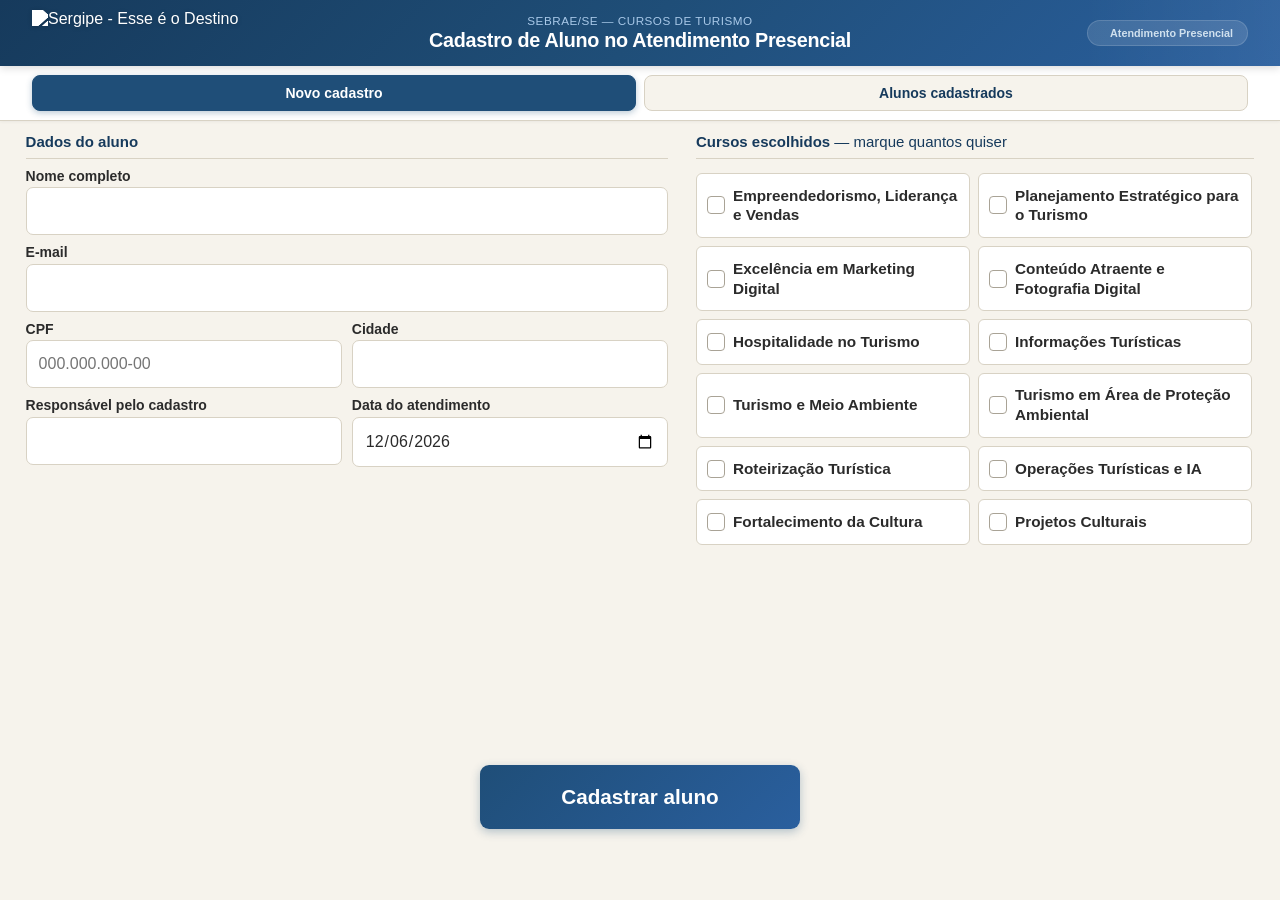
==== index.html @ f63461b6 "Move site para a raiz para publicar no GitHub Pages" ====
<!DOCTYPE html>
<html lang="pt-BR">
<head>
<meta charset="UTF-8" />
<meta name="viewport" content="width=device-width, initial-scale=1.0, maximum-scale=1.0" />
<title>Cadastro de Alunos — Cursos de Turismo Sebrae/SE</title>
<link href="https://cdn.jsdelivr.net/npm/remixicon@4.1.0/fonts/remixicon.css" rel="stylesheet" />
<link rel="stylesheet" href="css/style.css" />
</head>
<body>

<div class="app">
  <header>
    <div class="header-logo">
      <img src="https://turismo-se.com.br/pluginfile.php/1/theme_mb2nl/logo/1788176949/logoConjunto-topo.png" alt="Sergipe - Esse é o Destino" />
    </div>
    <div class="header-texto">
      <p class="rotulo">Sebrae/SE — Cursos de Turismo</p>
      <h1>Cadastro de Aluno no Atendimento Presencial</h1>
    </div>
    <div class="header-sebrae">
      <i class="ri-user-add-line"></i>
      <span>Atendimento Presencial</span>
    </div>
  </header>

  <nav class="abas">
    <button type="button" id="aba-cadastro" class="ativa">Novo cadastro</button>
    <button type="button" id="aba-lista">Alunos cadastrados</button>
  </nav>

  <main>
    <!-- ======= TELA 1: CADASTRO ======= -->
    <div class="view ativa" id="view-cadastro">
      <form id="form-cadastro" novalidate>
        <div class="conteudo-form">
          <div class="coluna">
            <fieldset class="fieldset-dados">
              <legend>Dados do aluno</legend>

              <div class="campo" id="campo-nome">
                <label for="nome">Nome completo</label>
                <input type="text" id="nome" name="nome" autocomplete="name" required />
                <p class="erro-campo">Digite o nome completo do aluno.</p>
              </div>

              <div class="campo" id="campo-email">
                <label for="email">E-mail</label>
                <input type="email" id="email" name="email" autocomplete="email" required />
                <p class="erro-campo">Digite um e-mail válido.</p>
              </div>

              <div class="linha-dupla">
                <div class="campo" id="campo-cpf">
                  <label for="cpf">CPF</label>
                  <input type="text" id="cpf" name="cpf" inputmode="numeric" placeholder="000.000.000-00" maxlength="14" required />
                  <p class="erro-campo">O CPF precisa ter 11 dígitos.</p>
                </div>

                <div class="campo" id="campo-cidade">
                  <label for="cidade">Cidade</label>
                  <input type="text" id="cidade" name="cidade" autocomplete="address-level2" required />
                  <p class="erro-campo">Informe a cidade.</p>
                </div>
              </div>

              <div class="linha-dupla">
                <div class="campo" id="campo-responsavel">
                  <label for="responsavel">Responsável pelo cadastro</label>
                  <input type="text" id="responsavel" name="responsavel" required />
                  <p class="erro-campo">Informe seu nome.</p>
                </div>
                <div class="campo">
                  <label for="data">Data do atendimento</label>
                  <input type="date" id="data" name="data" />
                </div>
              </div>
            </fieldset>
          </div>

          <div class="coluna">
            <div class="cursos-bloco">
              <fieldset style="margin-bottom: 0.6vh;">
                <legend>Cursos escolhidos <span style="font-weight:400;">— marque quantos quiser</span></legend>
              </fieldset>
              <div class="grade-cursos" id="grade-cursos"></div>
              <p id="erro-cursos">Selecione ao menos um curso.</p>
            </div>
          </div>
        </div>

        <div class="rodape-form">
          <button type="submit" class="principal" id="btn-enviar">Cadastrar aluno</button>
          <div id="status" role="status"></div>
        </div>
      </form>
    </div>

    <!-- ======= TELA 2: LISTA DE ALUNOS ======= -->
    <div class="view" id="view-lista">
      <div class="lista-topo">
        <h2 id="titulo-lista">Alunos cadastrados</h2>
        <button type="button" id="btn-atualizar-lista">Atualizar</button>
      </div>

      <div class="tabela-cabecalho">
        <span>Nome</span>
        <span>Cidade</span>
        <span>CPF</span>
        <span class="col-cursos">Cursos</span>
        <span class="col-responsavel">Responsável</span>
        <span></span>
      </div>
      <div class="lista-corpo" id="lista-corpo">
        <p class="carregando">Carregando alunos...</p>
      </div>
    </div>
  </main>
</div>

<!-- ======= MODAL: EDITAR ALUNO ======= -->
<div id="modal-editar">
  <div class="modal-caixa">
    <h2>Editar cadastro</h2>
    <form id="form-editar" novalidate>
      <input type="hidden" id="edit-id" />

      <div class="campo" id="edit-campo-nome">
        <label for="edit-nome">Nome completo</label>
        <input type="text" id="edit-nome" required />
        <p class="erro-campo">Digite o nome completo do aluno.</p>
      </div>

      <div class="campo" id="edit-campo-email">
        <label for="edit-email">E-mail</label>
        <input type="email" id="edit-email" required />
        <p class="erro-campo">Digite um e-mail válido.</p>
      </div>

      <div class="linha-dupla">
        <div class="campo" id="edit-campo-cpf">
          <label for="edit-cpf">CPF</label>
          <input type="text" id="edit-cpf" inputmode="numeric" maxlength="14" required />
          <p class="erro-campo">O CPF precisa ter 11 dígitos.</p>
        </div>
        <div class="campo" id="edit-campo-cidade">
          <label for="edit-cidade">Cidade</label>
          <input type="text" id="edit-cidade" required />
          <p class="erro-campo">Informe a cidade.</p>
        </div>
      </div>

      <fieldset>
        <legend>Cursos escolhidos</legend>
        <div class="grade-cursos" id="edit-grade-cursos" style="max-height: 26vh; overflow-y:auto;"></div>
        <p id="edit-erro-cursos" style="display:none; color:#b3261e; font-size:11px; margin-top:6px;">Selecione ao menos um curso.</p>
      </fieldset>

      <div class="linha-dupla">
        <div class="campo" id="edit-campo-responsavel">
          <label for="edit-responsavel">Responsável pelo cadastro</label>
          <input type="text" id="edit-responsavel" required />
          <p class="erro-campo">Informe o responsável.</p>
        </div>
        <div class="campo">
          <label for="edit-data">Data do atendimento</label>
          <input type="date" id="edit-data" />
        </div>
      </div>

      <div id="edit-status" style="display:none; padding:8px 10px; border-radius:6px; font-size:12px; margin-bottom:8px;"></div>

      <div class="modal-rodape">
        <button type="button" class="secundario" id="btn-cancelar-edicao">Cancelar</button>
        <button type="submit" class="principal" id="btn-salvar-edicao">Salvar alterações</button>
      </div>
    </form>
  </div>
</div>

<script src="js/app.js"></script>
</body>
</html>
---- css/style.css ----
:root {
  --azul: #1f4e78;
  --azul-escuro: #163a5c;
  --azul-claro: #e8f0f8;
  --areia: #f6f3ec;
  --verde: #2e7d4f;
  --texto: #2b2b2b;
  --texto-suave: #6b6b6b;
  --borda: #d8d2c4;
  --erro: #b3261e;
  --branco: #ffffff;
}

* { box-sizing: border-box; }

html, body {
  height: 100%;
  margin: 0;
  overflow: hidden; /* a tela nunca rola, nem na vertical nem na horizontal */
  font-family: "Segoe UI", Arial, sans-serif;
  color: var(--texto);
  background: var(--areia);
}

.app {
  height: 100dvh;
  width: 100vw;
  display: flex;
  flex-direction: column;
  overflow: hidden;
}

/* ---------- cabeçalho + abas ---------- */
header {
  flex: 0 0 auto;
  background: linear-gradient(135deg, var(--azul-escuro) 0%, var(--azul) 50%, #2a5f9e 100%);
  color: var(--branco);
  padding: 1.5vh 2.5vw;
  display: flex;
  align-items: center;
  justify-content: center;
  gap: 16px;
  flex-wrap: wrap;
  box-shadow: 0 2px 8px rgba(0, 0, 0, 0.15);
  position: relative;
  overflow: hidden;
}

header::after {
  content: '';
  position: absolute;
  top: 0;
  right: 0;
  width: 200px;
  height: 100%;
  background: linear-gradient(90deg, transparent, rgba(255,255,255,0.05));
  pointer-events: none;
}

.header-logo {
  display: flex;
  align-items: center;
  gap: 12px;
  flex: 0 0 auto;
  position: absolute;
  left: 2.5vw;
}

.header-logo img {
  height: clamp(40px, 5vh, 56px);
  width: auto;
  filter: brightness(0) invert(1) drop-shadow(0 1px 2px rgba(0,0,0,0.2));
}

.header-texto {
  display: flex;
  flex-direction: column;
  gap: 2px;
  text-align: center;
}

header h1 {
  margin: 0;
  font-size: clamp(14px, 2.2vh, 20px);
  font-weight: 700;
  line-height: 1.2;
  letter-spacing: -0.3px;
}

header .rotulo {
  font-size: clamp(10px, 1.3vh, 12px);
  color: #a8c8e8;
  margin: 0;
  font-weight: 500;
  letter-spacing: 0.5px;
  text-transform: uppercase;
}

.header-sebrae {
  display: flex;
  align-items: center;
  gap: 8px;
  padding: 6px 14px;
  background: rgba(255, 255, 255, 0.12);
  border-radius: 20px;
  font-size: clamp(10px, 1.2vh, 12px);
  font-weight: 600;
  color: #cfe0ee;
  border: 1px solid rgba(255, 255, 255, 0.15);
  position: absolute;
  right: 2.5vw;
}

.header-sebrae i {
  font-size: clamp(12px, 1.4vh, 14px);
}

nav.abas {
  flex: 0 0 auto;
  display: flex;
  gap: 8px;
  padding: 1vh 2.5vw;
  background: var(--branco);
  border-bottom: 1px solid var(--borda);
  box-shadow: 0 1px 3px rgba(0,0,0,0.05);
}

nav.abas button {
  flex: 1;
  padding: 1vh 16px;
  font-size: clamp(12px, 1.6vh, 14px);
  font-weight: 700;
  background: var(--areia);
  color: var(--azul-escuro);
  border: 1px solid var(--borda);
  border-radius: 8px;
  cursor: pointer;
  transition: all 0.2s ease;
}

nav.abas button:hover:not(.ativa) {
  background: var(--azul-claro);
  border-color: var(--azul);
  color: var(--azul);
}

nav.abas button.ativa {
  background: var(--azul);
  color: var(--branco);
  border-color: var(--azul);
  box-shadow: 0 2px 6px rgba(31, 78, 120, 0.3);
}

main {
  flex: 1 1 auto;
  min-height: 0;
  position: relative;
  overflow: hidden;
}

.view {
  position: absolute;
  inset: 0;
  display: none;
  overflow: hidden;
}

.view.ativa { display: flex; }

/* ================= VIEW: CADASTRO ================= */
#view-cadastro {
  padding: 1.4vh 2vw;
  gap: 1.6vw;
}

#view-cadastro form {
  display: flex;
  flex-direction: column;
  width: 100%;
  height: 100%;
}

.conteudo-form {
  flex: 1 1 auto;
  min-height: 0;
  display: grid;
  grid-template-columns: minmax(220px, 1.15fr) minmax(260px, 1fr);
  gap: 2.2vw;
}

@media (max-width: 720px) {
  .conteudo-form {
    grid-template-columns: 1fr;
    grid-template-rows: auto 1fr;
    overflow-y: auto;
  }
  .header-logo { position: static; }
  .header-sebrae { display: none; }
  header { justify-content: center; }
}

.coluna {
  display: flex;
  flex-direction: column;
  min-height: 0;
  height: 100%;
}

.fieldset-dados {
  display: flex;
  flex-direction: column;
  justify-content: flex-start;
  height: 100%;
}

fieldset {
  border: none;
  padding: 0;
  margin: 0 0 1vh;
}

legend {
  font-size: clamp(12px, 1.7vh, 15px);
  font-weight: 700;
  color: var(--azul-escuro);
  padding: 0 0 0.8vh;
  width: 100%;
  border-bottom: 1px solid var(--borda);
  margin-bottom: 1vh;
}

label {
  display: block;
  font-size: clamp(12px, 1.6vh, 14px);
  font-weight: 600;
  margin: 0 0 0.4vh;
}

.campo { margin-bottom: 1vh; }

.dica {
  font-size: clamp(9px, 1.1vh, 11px);
  color: var(--texto-suave);
  margin: 0.2vh 0 0;
}

input[type="text"],
input[type="email"],
input[type="date"] {
  width: 100%;
  padding: clamp(9px, 1.7vh, 14px) 12px;
  font-size: clamp(13px, 1.8vh, 16px);
  border: 1px solid var(--borda);
  border-radius: 7px;
  background: var(--branco);
  color: var(--texto);
  font-family: inherit;
}

.erro-campo {
  display: none;
  color: var(--erro);
  font-size: clamp(9px, 1.1vh, 11px);
  margin-top: 3px;
}

.campo.invalido input { border-color: var(--erro); }
.campo.invalido .erro-campo { display: block; }

.cursos-bloco {
  flex: 1 1 auto;
  min-height: 0;
  display: flex;
  flex-direction: column;
}

.grade-cursos {
  flex: 1 1 auto;
  min-height: 0;
  overflow-y: auto;
  display: grid;
  grid-template-columns: repeat(2, 1fr);
  gap: 0.5vh 0.6vw;
  align-content: start;
  padding-right: 2px;
}

@media (max-width: 480px) {
  .grade-cursos { grid-template-columns: repeat(2, 1fr); }
}

.curso-chip { position: relative; }

.curso-chip input {
  position: absolute;
  opacity: 0;
  width: 100%;
  height: 100%;
  margin: 0;
  cursor: pointer;
}

.curso-chip span {
  display: flex;
  align-items: center;
  gap: 8px;
  padding: clamp(8px, 1.3vh, 12px) 10px;
  border: 1px solid var(--borda);
  border-radius: 6px;
  font-size: clamp(13px, 1.7vh, 16px);
  line-height: 1.3;
  background: var(--branco);
  height: 100%;
}

.curso-chip span::before {
  content: "";
  flex: 0 0 16px;
  width: 16px;
  height: 16px;
  border-radius: 4px;
  border: 1.5px solid #a9a396;
  background: var(--branco);
}

.curso-chip input:checked + span {
  border-color: var(--azul);
  background: #eaf1f7;
}

.curso-chip input:checked + span::before {
  background: var(--azul);
  border-color: var(--azul);
  box-shadow: inset 0 0 0 2.5px var(--branco);
}

#erro-cursos {
  display: none;
  color: var(--erro);
  font-size: clamp(9px, 1.1vh, 11px);
  margin-top: 0.5vh;
}

.linha-dupla {
  display: grid;
  grid-template-columns: 1fr 1fr;
  gap: 0.8vw;
}

.rodape-form {
  flex: 0 0 auto;
  display: flex;
  flex-direction: column;
  align-items: center;
  gap: 1vh;
  padding-top: 1.6vh;
  padding-bottom: 1vh;
  width: 100%;
}

#status {
  max-width: 90%;
  min-height: 40px;
  text-align: center;
  padding: 1vh 18px;
  border-radius: 7px;
  font-size: clamp(13px, 1.8vh, 17px);
  font-weight: 600;
  opacity: 0;
  transition: opacity 0.2s ease;
}

#status.sucesso { opacity: 1; background: #e7f3ec; color: var(--verde); border: 1px solid #bfe0cc; }
#status.falha { opacity: 1; background: #fbeceb; color: var(--erro); border: 1px solid #f0c6c3; }

@keyframes fadeOut {
  0% { opacity: 1; }
  80% { opacity: 1; }
  100% { opacity: 0; }
}

#status.desaparecendo {
  animation: fadeOut 0.5s ease forwards;
}

button.principal {
  flex: 0 0 auto;
  padding: clamp(13px, 2.3vh, 20px) 56px;
  font-size: clamp(16px, 2.3vh, 21px);
  font-weight: 700;
  color: var(--branco);
  background: linear-gradient(135deg, var(--azul) 0%, #2a5f9e 100%);
  border: none;
  border-radius: 9px;
  cursor: pointer;
  white-space: nowrap;
  min-width: min(320px, 70vw);
  box-shadow: 0 3px 10px rgba(31, 78, 120, 0.3);
  transition: all 0.2s ease;
}

button.principal:disabled { background: #9db3c3; cursor: wait; box-shadow: none; }
button.principal:hover:not(:disabled) { background: linear-gradient(135deg, var(--azul-escuro) 0%, #1a4a7a 100%); transform: translateY(-1px); box-shadow: 0 4px 12px rgba(31, 78, 120, 0.4); }

/* ================= VIEW: LISTA ================= */
#view-lista {
  flex-direction: column;
  padding: 1.4vh 2vw;
}

.lista-topo {
  flex: 0 0 auto;
  display: flex;
  align-items: center;
  justify-content: space-between;
  margin-bottom: 0.8vh;
}

.lista-topo h2 {
  margin: 0;
  font-size: clamp(13px, 1.7vh, 15px);
  color: var(--azul-escuro);
}

.lista-topo button {
  font-size: clamp(10px, 1.3vh, 12px);
  padding: 5px 10px;
  border: 1px solid var(--borda);
  background: var(--branco);
  border-radius: 6px;
  cursor: pointer;
  color: var(--azul-escuro);
}

.tabela-cabecalho, .linha-aluno {
  display: grid;
  grid-template-columns: 1.5fr 1fr 1.1fr 1.6fr 0.9fr 70px;
  gap: 8px;
  align-items: center;
}

@media (max-width: 720px) {
  .tabela-cabecalho, .linha-aluno {
    grid-template-columns: 1.3fr 1fr 1.2fr 60px;
  }
  .col-cursos, .col-responsavel { display: none; }
}

.tabela-cabecalho {
  flex: 0 0 auto;
  padding: 0.6vh 8px;
  background: var(--branco);
  border: 1px solid var(--borda);
  border-bottom: none;
  border-radius: 6px 6px 0 0;
  font-size: clamp(9px, 1.1vh, 11px);
  font-weight: 700;
  color: var(--texto-suave);
}

.lista-corpo {
  flex: 1 1 auto;
  min-height: 0;
  overflow-y: auto; /* única área com rolagem própria, dentro da tela fixa */
  border: 1px solid var(--borda);
  border-radius: 0 0 6px 6px;
  background: var(--branco);
}

.linha-aluno {
  padding: 0.7vh 8px;
  border-bottom: 1px solid #eee7d8;
  font-size: clamp(10px, 1.3vh, 12px);
}

.linha-aluno:last-child { border-bottom: none; }

.linha-aluno span { overflow: hidden; text-overflow: ellipsis; white-space: nowrap; }

.linha-aluno button {
  font-size: clamp(9px, 1.1vh, 11px);
  padding: 4px 8px;
  border: 1px solid var(--azul);
  color: var(--azul);
  background: var(--branco);
  border-radius: 5px;
  cursor: pointer;
}

.linha-aluno button:hover { background: var(--azul); color: var(--branco); }

.vazio, .carregando {
  padding: 2vh;
  text-align: center;
  color: var(--texto-suave);
  font-size: clamp(11px, 1.4vh, 13px);
}

/* ---------- modal de edição ---------- */
#modal-editar {
  position: fixed;
  inset: 0;
  background: rgba(20, 30, 40, 0.55);
  display: none;
  align-items: center;
  justify-content: center;
  padding: 3vh 3vw;
  z-index: 10;
}

#modal-editar.ativa { display: flex; }

.modal-caixa {
  background: var(--branco);
  border-radius: 10px;
  width: min(560px, 100%);
  max-height: 92vh;
  overflow-y: auto;
  padding: 2vh 3vw;
}

.modal-caixa h2 {
  margin: 0 0 1.2vh;
  font-size: clamp(14px, 1.8vh, 17px);
  color: var(--azul-escuro);
}

.modal-rodape {
  display: flex;
  justify-content: flex-end;
  gap: 8px;
  margin-top: 1.2vh;
}

.modal-rodape button.secundario {
  padding: clamp(7px, 1.2vh, 10px) 16px;
  font-size: clamp(11px, 1.4vh, 13px);
  border: 1px solid var(--borda);
  background: var(--branco);
  color: var(--texto);
  border-radius: 6px;
  cursor: pointer;
}
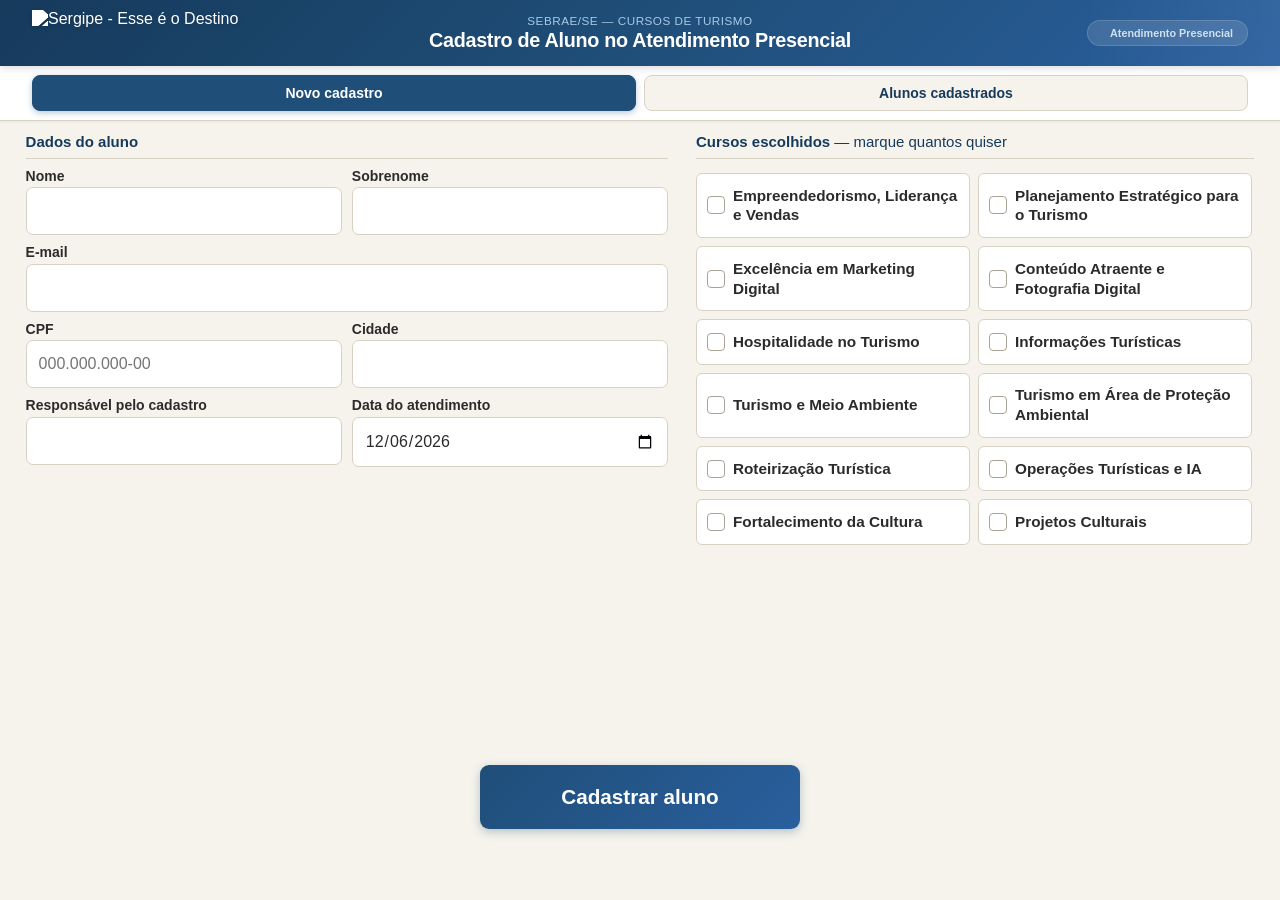
==== commit 1f1b4196: "Separar Nome e Sobrenome no cadastro de alunos" ====
--- a/index.html
+++ b/index.html
@@ -38,10 +38,17 @@
             <fieldset class="fieldset-dados">
               <legend>Dados do aluno</legend>
 
-              <div class="campo" id="campo-nome">
-                <label for="nome">Nome completo</label>
-                <input type="text" id="nome" name="nome" autocomplete="name" required />
-                <p class="erro-campo">Digite o nome completo do aluno.</p>
+              <div class="linha-dupla">
+                <div class="campo" id="campo-nome">
+                  <label for="nome">Nome</label>
+                  <input type="text" id="nome" name="nome" autocomplete="name" required />
+                  <p class="erro-campo">Digite o nome.</p>
+                </div>
+                <div class="campo" id="campo-sobrenome">
+                  <label for="sobrenome">Sobrenome</label>
+                  <input type="text" id="sobrenome" name="sobrenome" autocomplete="family-name" required />
+                  <p class="erro-campo">Digite o sobrenome.</p>
+                </div>
               </div>
 
               <div class="campo" id="campo-email">
@@ -125,10 +132,17 @@
     <form id="form-editar" novalidate>
       <input type="hidden" id="edit-id" />
 
-      <div class="campo" id="edit-campo-nome">
-        <label for="edit-nome">Nome completo</label>
-        <input type="text" id="edit-nome" required />
-        <p class="erro-campo">Digite o nome completo do aluno.</p>
+      <div class="linha-dupla">
+        <div class="campo" id="edit-campo-nome">
+          <label for="edit-nome">Nome</label>
+          <input type="text" id="edit-nome" required />
+          <p class="erro-campo">Digite o nome.</p>
+        </div>
+        <div class="campo" id="edit-campo-sobrenome">
+          <label for="edit-sobrenome">Sobrenome</label>
+          <input type="text" id="edit-sobrenome" required />
+          <p class="erro-campo">Digite o sobrenome.</p>
+        </div>
       </div>
 
       <div class="campo" id="edit-campo-email">
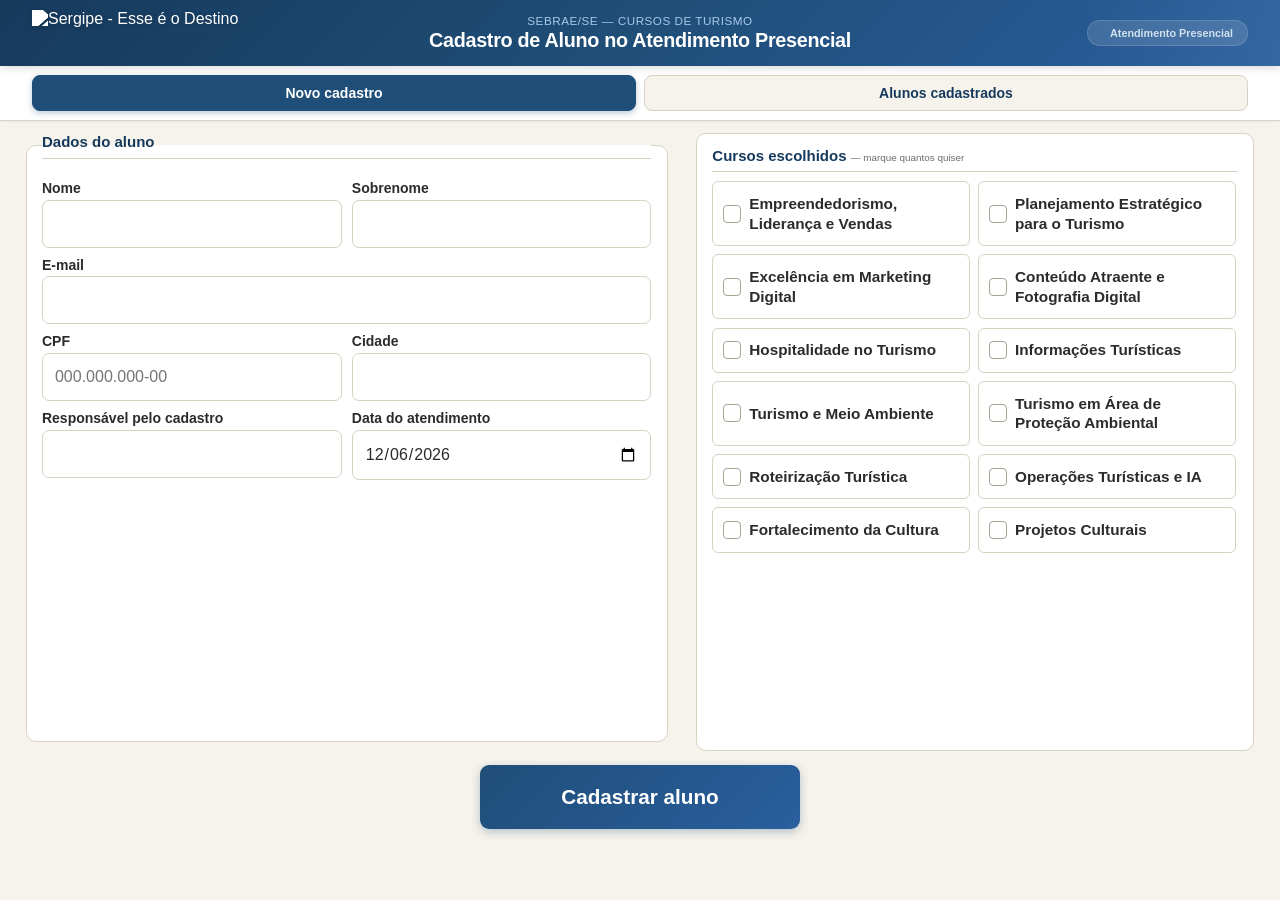
==== commit 4437f18d: "Alinhar altura dos campos Dados do aluno e Cursos escolhidos" ====
--- a/index.html
+++ b/index.html
@@ -87,9 +87,7 @@
 
           <div class="coluna">
             <div class="cursos-bloco">
-              <fieldset style="margin-bottom: 0.6vh;">
-                <legend>Cursos escolhidos <span style="font-weight:400;">— marque quantos quiser</span></legend>
-              </fieldset>
+              <div class="legend-titulo">Cursos escolhidos <span>— marque quantos quiser</span></div>
               <div class="grade-cursos" id="grade-cursos"></div>
               <p id="erro-cursos">Selecione ao menos um curso.</p>
             </div>
@@ -106,12 +104,15 @@
     <!-- ======= TELA 2: LISTA DE ALUNOS ======= -->
     <div class="view" id="view-lista">
       <div class="lista-topo">
-        <h2 id="titulo-lista">Alunos cadastrados</h2>
-        <button type="button" id="btn-atualizar-lista">Atualizar</button>
+        <div class="lista-topo-esq">
+          <h2 id="titulo-lista">Alunos cadastrados</h2>
+          <span class="lista-contador" id="lista-contador">0</span>
+        </div>
+        <button type="button" id="btn-atualizar-lista"><i class="ri-refresh-line"></i> Atualizar</button>
       </div>
 
       <div class="tabela-cabecalho">
-        <span>Nome</span>
+        <span>Aluno</span>
         <span>Cidade</span>
         <span>CPF</span>
         <span class="col-cursos">Cursos</span>
@@ -128,65 +129,68 @@
 <!-- ======= MODAL: EDITAR ALUNO ======= -->
 <div id="modal-editar">
   <div class="modal-caixa">
-    <h2>Editar cadastro</h2>
     <form id="form-editar" novalidate>
+      <h2><i class="ri-user-settings-line"></i> Editar cadastro</h2>
+      <div class="modal-cabecalho-sub" id="edit-cabecalho-sub">Alterando os dados do aluno</div>
       <input type="hidden" id="edit-id" />
 
-      <div class="linha-dupla">
-        <div class="campo" id="edit-campo-nome">
-          <label for="edit-nome">Nome</label>
-          <input type="text" id="edit-nome" required />
-          <p class="erro-campo">Digite o nome.</p>
-        </div>
-        <div class="campo" id="edit-campo-sobrenome">
-          <label for="edit-sobrenome">Sobrenome</label>
-          <input type="text" id="edit-sobrenome" required />
-          <p class="erro-campo">Digite o sobrenome.</p>
-        </div>
-      </div>
-
-      <div class="campo" id="edit-campo-email">
-        <label for="edit-email">E-mail</label>
-        <input type="email" id="edit-email" required />
-        <p class="erro-campo">Digite um e-mail válido.</p>
-      </div>
-
-      <div class="linha-dupla">
-        <div class="campo" id="edit-campo-cpf">
-          <label for="edit-cpf">CPF</label>
-          <input type="text" id="edit-cpf" inputmode="numeric" maxlength="14" required />
-          <p class="erro-campo">O CPF precisa ter 11 dígitos.</p>
-        </div>
-        <div class="campo" id="edit-campo-cidade">
-          <label for="edit-cidade">Cidade</label>
-          <input type="text" id="edit-cidade" required />
-          <p class="erro-campo">Informe a cidade.</p>
-        </div>
-      </div>
-
-      <fieldset>
-        <legend>Cursos escolhidos</legend>
+      <div class="modal-conteudo">
+        <div class="modal-secao-titulo">Dados pessoais</div>
+        <div class="linha-dupla">
+          <div class="campo" id="edit-campo-nome">
+            <label for="edit-nome">Nome</label>
+            <input type="text" id="edit-nome" required />
+            <p class="erro-campo">Digite o nome.</p>
+          </div>
+          <div class="campo" id="edit-campo-sobrenome">
+            <label for="edit-sobrenome">Sobrenome</label>
+            <input type="text" id="edit-sobrenome" required />
+            <p class="erro-campo">Digite o sobrenome.</p>
+          </div>
+        </div>
+
+        <div class="linha-dupla">
+          <div class="campo" id="edit-campo-email">
+            <label for="edit-email">E-mail</label>
+            <input type="email" id="edit-email" required />
+            <p class="erro-campo">Digite um e-mail válido.</p>
+          </div>
+          <div class="campo" id="edit-campo-cpf">
+            <label for="edit-cpf">CPF</label>
+            <input type="text" id="edit-cpf" inputmode="numeric" maxlength="14" required />
+            <p class="erro-campo">O CPF precisa ter 11 dígitos.</p>
+          </div>
+        </div>
+
+        <div class="modal-secao-titulo">Cursos escolhidos</div>
         <div class="grade-cursos" id="edit-grade-cursos" style="max-height: 26vh; overflow-y:auto;"></div>
         <p id="edit-erro-cursos" style="display:none; color:#b3261e; font-size:11px; margin-top:6px;">Selecione ao menos um curso.</p>
-      </fieldset>
-
-      <div class="linha-dupla">
+
+        <div class="modal-secao-titulo">Atendimento</div>
+        <div class="linha-dupla">
+          <div class="campo" id="edit-campo-cidade">
+            <label for="edit-cidade">Cidade</label>
+            <input type="text" id="edit-cidade" required />
+            <p class="erro-campo">Informe a cidade.</p>
+          </div>
+          <div class="campo">
+            <label for="edit-data">Data do atendimento</label>
+            <input type="date" id="edit-data" />
+          </div>
+        </div>
+
         <div class="campo" id="edit-campo-responsavel">
           <label for="edit-responsavel">Responsável pelo cadastro</label>
           <input type="text" id="edit-responsavel" required />
           <p class="erro-campo">Informe o responsável.</p>
         </div>
-        <div class="campo">
-          <label for="edit-data">Data do atendimento</label>
-          <input type="date" id="edit-data" />
-        </div>
-      </div>
-
-      <div id="edit-status" style="display:none; padding:8px 10px; border-radius:6px; font-size:12px; margin-bottom:8px;"></div>
-
-      <div class="modal-rodape">
-        <button type="button" class="secundario" id="btn-cancelar-edicao">Cancelar</button>
-        <button type="submit" class="principal" id="btn-salvar-edicao">Salvar alterações</button>
+
+        <div id="edit-status" style="display:none; padding:8px 10px; border-radius:6px; font-size:12px; margin-top:8px;"></div>
+
+        <div class="modal-rodape">
+          <button type="button" class="secundario" id="btn-cancelar-edicao">Cancelar</button>
+          <button type="submit" class="principal" id="btn-salvar-edicao">Salvar alterações</button>
+        </div>
       </div>
     </form>
   </div>
--- a/css/style.css
+++ b/css/style.css
@@ -211,6 +211,10 @@
   flex-direction: column;
   justify-content: flex-start;
   height: 100%;
+  border: 1px solid var(--borda);
+  border-radius: 10px;
+  padding: 1.4vh 1.2vw 0.6vh;
+  background: var(--branco);
 }
 
 fieldset {
@@ -270,8 +274,29 @@
 .cursos-bloco {
   flex: 1 1 auto;
   min-height: 0;
-  display: flex;
-  flex-direction: column;
+  height: 100%;
+  display: flex;
+  flex-direction: column;
+  border: 1px solid var(--borda);
+  border-radius: 10px;
+  padding: 1.4vh 1.2vw 0.6vh;
+  background: var(--branco);
+}
+
+.cursos-bloco .legend-titulo {
+  font-size: clamp(12px, 1.7vh, 15px);
+  font-weight: 700;
+  color: var(--azul-escuro);
+  padding: 0 0 0.8vh;
+  width: 100%;
+  border-bottom: 1px solid var(--borda);
+  margin-bottom: 1vh;
+}
+
+.cursos-bloco .legend-titulo span {
+  font-weight: 400;
+  font-size: clamp(9px, 1.1vh, 11px);
+  color: var(--texto-suave);
 }
 
 .grade-cursos {
@@ -413,7 +438,14 @@
   display: flex;
   align-items: center;
   justify-content: space-between;
-  margin-bottom: 0.8vh;
+  gap: 10px;
+  margin-bottom: 1vh;
+}
+
+.lista-topo-esq {
+  display: flex;
+  align-items: center;
+  gap: 10px;
 }
 
 .lista-topo h2 {
@@ -422,40 +454,60 @@
   color: var(--azul-escuro);
 }
 
+.lista-contador {
+  font-size: clamp(10px, 1.2vh, 12px);
+  background: var(--azul-claro);
+  color: var(--azul);
+  font-weight: 700;
+  padding: 2px 9px;
+  border-radius: 12px;
+}
+
 .lista-topo button {
   font-size: clamp(10px, 1.3vh, 12px);
-  padding: 5px 10px;
-  border: 1px solid var(--borda);
+  padding: 6px 14px;
+  border: 1px solid var(--azul);
   background: var(--branco);
   border-radius: 6px;
   cursor: pointer;
-  color: var(--azul-escuro);
-}
+  color: var(--azul);
+  font-weight: 600;
+  display: inline-flex;
+  align-items: center;
+  gap: 6px;
+  transition: all 0.2s ease;
+}
+
+.lista-topo button:hover { background: var(--azul); color: var(--branco); }
 
 .tabela-cabecalho, .linha-aluno {
   display: grid;
-  grid-template-columns: 1.5fr 1fr 1.1fr 1.6fr 0.9fr 70px;
+  grid-template-columns: 2fr 1.1fr 1.2fr 1.7fr 1fr 74px;
   gap: 8px;
   align-items: center;
 }
 
 @media (max-width: 720px) {
   .tabela-cabecalho, .linha-aluno {
-    grid-template-columns: 1.3fr 1fr 1.2fr 60px;
+    grid-template-columns: 1.6fr 1fr 1.2fr 62px;
   }
   .col-cursos, .col-responsavel { display: none; }
+  .tabela-cabecalho, .linha-aluno {
+    gap: 6px;
+  }
 }
 
 .tabela-cabecalho {
   flex: 0 0 auto;
-  padding: 0.6vh 8px;
-  background: var(--branco);
-  border: 1px solid var(--borda);
-  border-bottom: none;
-  border-radius: 6px 6px 0 0;
+  padding: 0.7vh 10px;
+  background: var(--azul-escuro);
+  color: var(--branco);
+  border: none;
+  border-radius: 8px 8px 0 0;
   font-size: clamp(9px, 1.1vh, 11px);
   font-weight: 700;
-  color: var(--texto-suave);
+  text-transform: uppercase;
+  letter-spacing: 0.4px;
 }
 
 .lista-corpo {
@@ -463,34 +515,103 @@
   min-height: 0;
   overflow-y: auto; /* única área com rolagem própria, dentro da tela fixa */
   border: 1px solid var(--borda);
-  border-radius: 0 0 6px 6px;
+  border-top: none;
+  border-radius: 0 0 8px 8px;
   background: var(--branco);
 }
 
 .linha-aluno {
-  padding: 0.7vh 8px;
-  border-bottom: 1px solid #eee7d8;
+  padding: 1vh 10px;
+  border-bottom: 1px solid #f0eadb;
   font-size: clamp(10px, 1.3vh, 12px);
+  transition: background 0.15s ease;
 }
 
 .linha-aluno:last-child { border-bottom: none; }
 
+.linha-aluno:hover { background: var(--azul-claro); }
+
 .linha-aluno span { overflow: hidden; text-overflow: ellipsis; white-space: nowrap; }
+
+.cel-aluno {
+  display: flex;
+  align-items: center;
+  gap: 9px;
+  min-width: 0;
+}
+
+.cel-aluno .avatar {
+  flex: 0 0 30px;
+  width: 30px;
+  height: 30px;
+  border-radius: 50%;
+  background: linear-gradient(135deg, var(--azul) 0%, #2a5f9e 100%);
+  color: var(--branco);
+  font-weight: 700;
+  font-size: clamp(12px, 1.4vh, 14px);
+  display: flex;
+  align-items: center;
+  justify-content: center;
+  text-transform: uppercase;
+}
+
+.cel-aluno .nome-wrap {
+  min-width: 0;
+  display: flex;
+  flex-direction: column;
+}
+
+.cel-aluno .nome-forte {
+  font-weight: 700;
+  color: var(--texto);
+  font-size: clamp(11px, 1.4vh, 13px);
+  white-space: nowrap;
+  overflow: hidden;
+  text-overflow: ellipsis;
+}
+
+.cel-aluno .nome-grupo {
+  font-size: clamp(9px, 1.05vh, 11px);
+  color: var(--texto-suave);
+  white-space: nowrap;
+  overflow: hidden;
+  text-overflow: ellipsis;
+}
+
+.cel-com-icone {
+  display: flex;
+  align-items: center;
+  gap: 6px;
+  min-width: 0;
+}
+
+.cel-com-icone i {
+  flex: 0 0 auto;
+  color: var(--azul);
+  font-size: clamp(11px, 1.3vh, 13px);
+}
 
 .linha-aluno button {
   font-size: clamp(9px, 1.1vh, 11px);
-  padding: 4px 8px;
+  padding: 5px 12px;
   border: 1px solid var(--azul);
   color: var(--azul);
   background: var(--branco);
-  border-radius: 5px;
+  border-radius: 6px;
   cursor: pointer;
+  font-weight: 600;
+  display: inline-flex;
+  align-items: center;
+  justify-content: center;
+  gap: 5px;
+  width: 100%;
+  transition: all 0.2s ease;
 }
 
 .linha-aluno button:hover { background: var(--azul); color: var(--branco); }
 
 .vazio, .carregando {
-  padding: 2vh;
+  padding: 2.5vh;
   text-align: center;
   color: var(--texto-suave);
   font-size: clamp(11px, 1.4vh, 13px);
@@ -512,32 +633,85 @@
 
 .modal-caixa {
   background: var(--branco);
-  border-radius: 10px;
-  width: min(560px, 100%);
+  border-radius: 12px;
+  width: min(600px, 100%);
   max-height: 92vh;
   overflow-y: auto;
-  padding: 2vh 3vw;
+  padding: 0;
+  box-shadow: 0 12px 40px rgba(0, 0, 0, 0.25);
+  display: flex;
+  flex-direction: column;
 }
 
 .modal-caixa h2 {
-  margin: 0 0 1.2vh;
+  margin: 0;
   font-size: clamp(14px, 1.8vh, 17px);
-  color: var(--azul-escuro);
-}
+  color: var(--branco);
+  padding: 1.6vh 3vw;
+  background: linear-gradient(135deg, var(--azul-escuro) 0%, var(--azul) 100%);
+  border-radius: 12px 12px 0 0;
+  display: flex;
+  align-items: center;
+  gap: 8px;
+}
+
+.modal-cabecalho-sub {
+  padding: 1vh 3vw;
+  font-size: clamp(10px, 1.2vh, 12px);
+  color: var(--texto-suave);
+  border-bottom: 1px solid var(--borda);
+  background: var(--areia);
+}
+
+.modal-conteudo {
+  padding: 1.6vh 3vw 0;
+  flex: 1 1 auto;
+}
+
+.modal-secao-titulo {
+  font-size: clamp(11px, 1.3vh, 12px);
+  font-weight: 700;
+  color: var(--azul);
+  text-transform: uppercase;
+  letter-spacing: 0.5px;
+  margin: 1.4vh 0 0.8vh;
+  padding-bottom: 0.4vh;
+  border-bottom: 1px solid var(--borda);
+}
+
+.modal-secao-titulo:first-child { margin-top: 0; }
 
 .modal-rodape {
   display: flex;
   justify-content: flex-end;
   gap: 8px;
-  margin-top: 1.2vh;
+  margin-top: 1.4vh;
+  padding: 1.4vh 3vw 2vh;
+  border-top: 1px solid var(--borda);
+  position: sticky;
+  bottom: 0;
+  background: var(--branco);
 }
 
 .modal-rodape button.secundario {
-  padding: clamp(7px, 1.2vh, 10px) 16px;
+  padding: clamp(7px, 1.2vh, 10px) 18px;
   font-size: clamp(11px, 1.4vh, 13px);
   border: 1px solid var(--borda);
   background: var(--branco);
   color: var(--texto);
   border-radius: 6px;
   cursor: pointer;
-}
+  font-weight: 600;
+  transition: all 0.2s ease;
+}
+
+.modal-rodape button.secundario:hover {
+  background: var(--areia);
+  border-color: var(--texto-suave);
+}
+
+.modal-rodape button.principal {
+  min-width: 0;
+  padding: clamp(7px, 1.2vh, 10px) 20px;
+  font-size: clamp(11px, 1.4vh, 13px);
+}
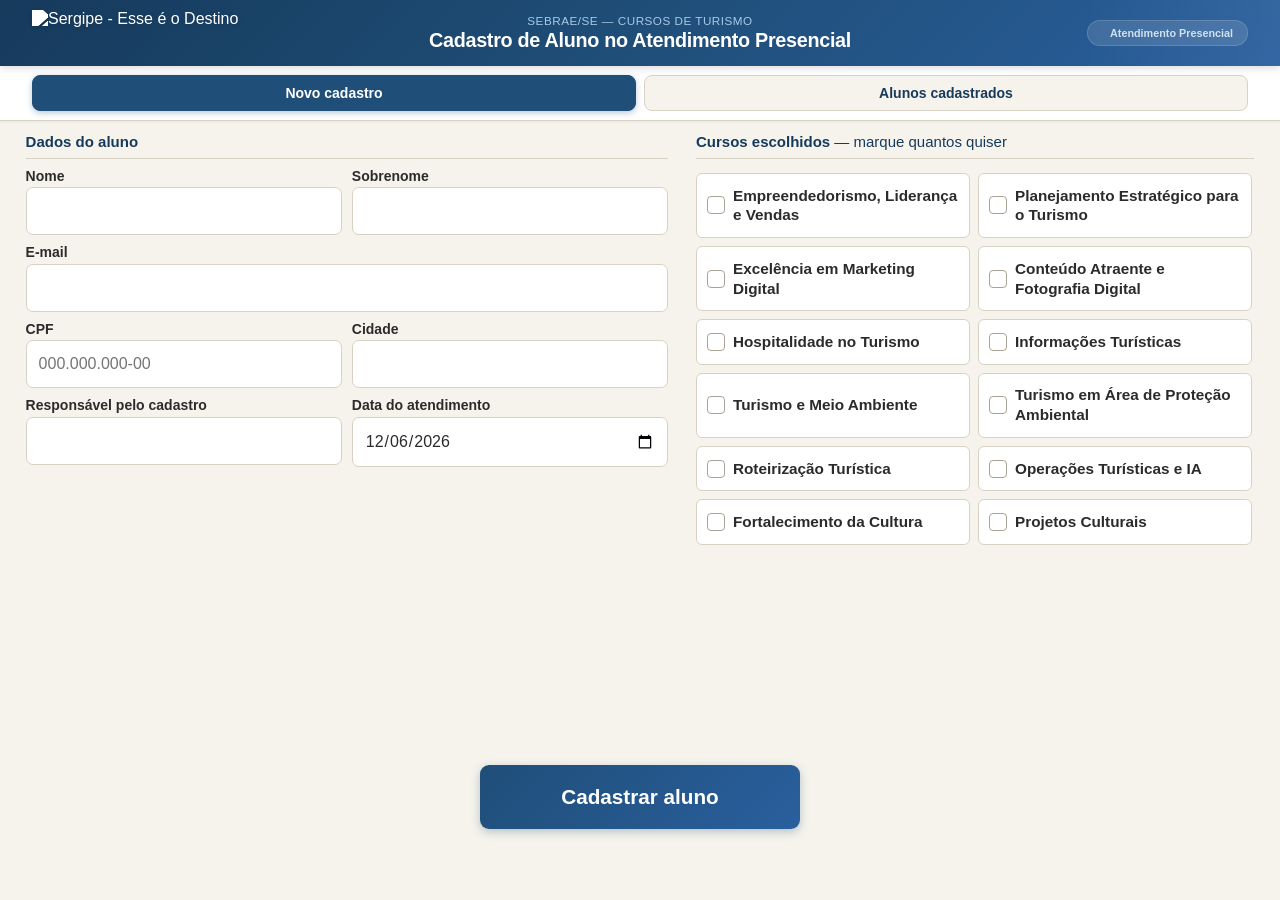
==== commit 323134c1: "Reverter layout dos campos para versão anterior" ====
--- a/index.html
+++ b/index.html
@@ -87,7 +87,9 @@
 
           <div class="coluna">
             <div class="cursos-bloco">
-              <div class="legend-titulo">Cursos escolhidos <span>— marque quantos quiser</span></div>
+              <fieldset style="margin-bottom: 0.6vh;">
+                <legend>Cursos escolhidos <span style="font-weight:400;">— marque quantos quiser</span></legend>
+              </fieldset>
               <div class="grade-cursos" id="grade-cursos"></div>
               <p id="erro-cursos">Selecione ao menos um curso.</p>
             </div>
--- a/css/style.css
+++ b/css/style.css
@@ -211,10 +211,6 @@
   flex-direction: column;
   justify-content: flex-start;
   height: 100%;
-  border: 1px solid var(--borda);
-  border-radius: 10px;
-  padding: 1.4vh 1.2vw 0.6vh;
-  background: var(--branco);
 }
 
 fieldset {
@@ -274,29 +270,8 @@
 .cursos-bloco {
   flex: 1 1 auto;
   min-height: 0;
-  height: 100%;
-  display: flex;
-  flex-direction: column;
-  border: 1px solid var(--borda);
-  border-radius: 10px;
-  padding: 1.4vh 1.2vw 0.6vh;
-  background: var(--branco);
-}
-
-.cursos-bloco .legend-titulo {
-  font-size: clamp(12px, 1.7vh, 15px);
-  font-weight: 700;
-  color: var(--azul-escuro);
-  padding: 0 0 0.8vh;
-  width: 100%;
-  border-bottom: 1px solid var(--borda);
-  margin-bottom: 1vh;
-}
-
-.cursos-bloco .legend-titulo span {
-  font-weight: 400;
-  font-size: clamp(9px, 1.1vh, 11px);
-  color: var(--texto-suave);
+  display: flex;
+  flex-direction: column;
 }
 
 .grade-cursos {
